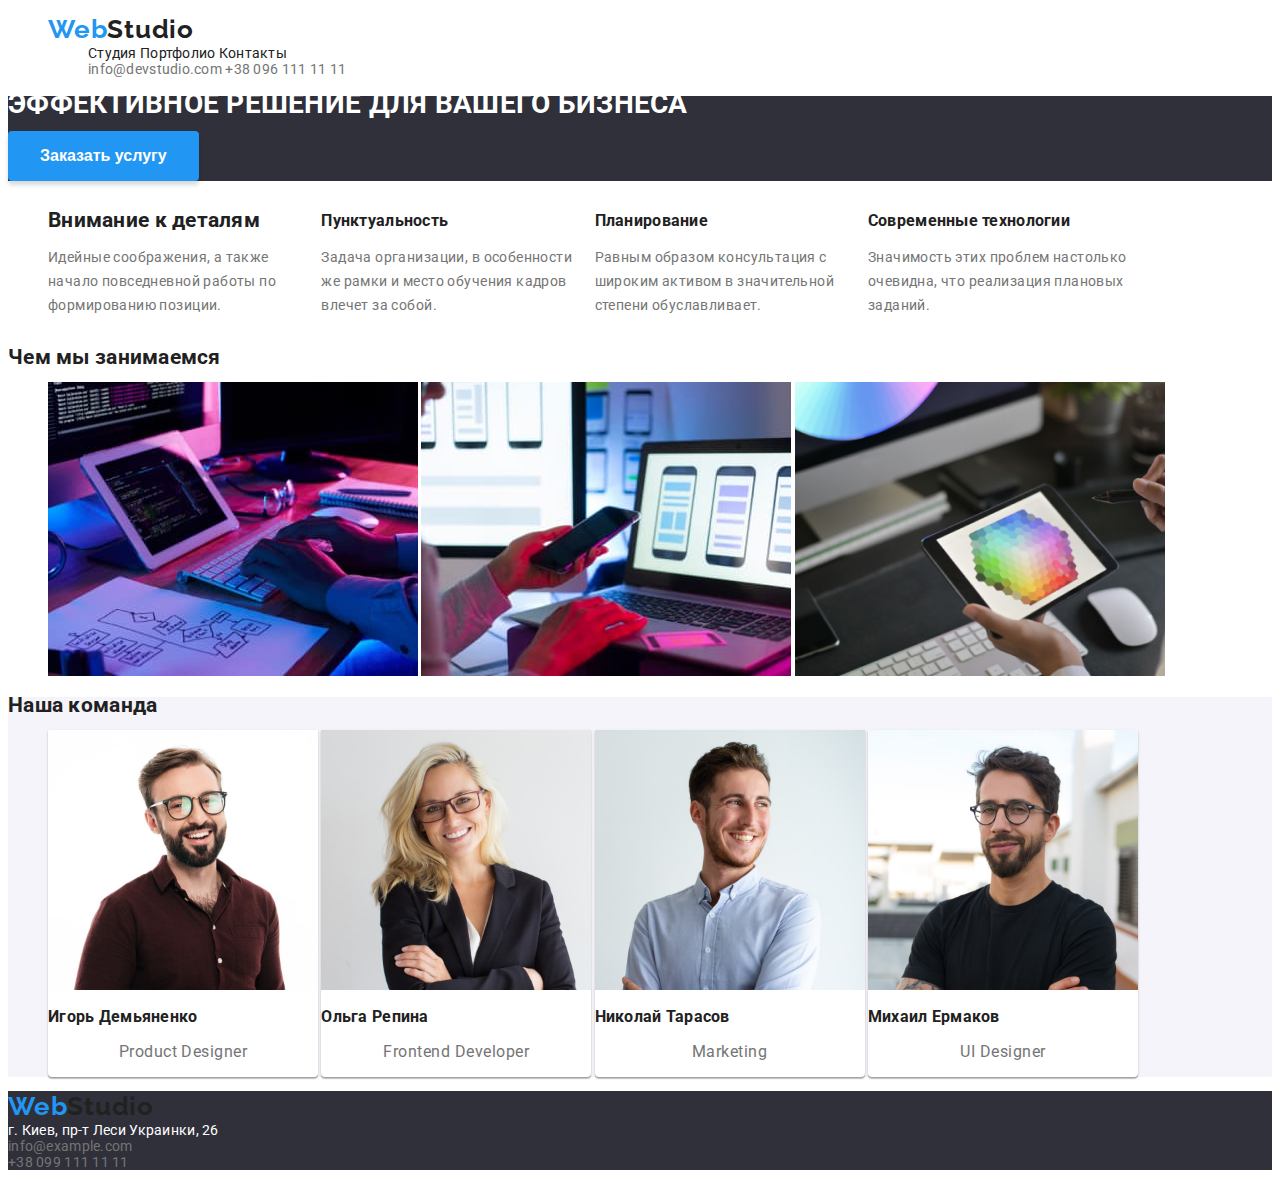
==== index.html @ 470eeffc "work on bugs" ====
<!DOCTYPE html>
<html lang="ru">

<head>
    <link rel="stylesheet" href="./css/styles.css"/>
    <meta charset="UTF-8">
    <meta http-equiv="X-UA-Compatible" content="IE=edge">
    <meta name="viewport" content="width=device-width, initial-scale=1.0">
    <title>WebStudio</title>
</head>

<body class="backgraund"> 
    <header><ul>
        <!-- Создаем шапку -->
        <a class="logo" href="./index.html"><span class="prefix">Web</span>Studio</a>
        <nav>
            <ul>
                <li><a href="./index.html">Студия</a></li>
                <li><a href="./portfolio.html">Портфолио</a></li>
                <li><a href="">Контакты</a></li>
            </ul>
        </nav>

        <ul class="contact"> 
            <li><a href="mailto:info@devstudio.com">info@devstudio.com</a></li>
            <li><a href="tel:+380961111111">+38 096 111 11 11</a></li>
        </ul>
        </ul>
    </header>

    <main>

        <section class="hero-banner">
            <h1>ЭФФЕКТИВНОЕ РЕШЕНИЕ ДЛЯ ВАШЕГО БИЗНЕСА</h1>
            <button type="button">Заказать услугу</button>
        </section>

        <section class="s1">
            <ul>
                <li>
                    <h2>Внимание к деталям</h2>
                    <p>Идейные соображения, а также начало повседневной работы по формированию позиции.</p>
                </li>
                <li>
                    <h3>Пунктуальность</h3>
                    <p>Задача организации, в особенности же рамки и место обучения кадров влечет за собой.</p>
                </li>
                <li>
                    <h3>Планирование</h3>
                    <p>Равным образом консультация с широким активом в значительной степени обуславливает.</p>
                </li>
                <li>
                    <h3>Современные технологии</h3>
                    <p>Значимость этих проблем настолько очевидна, что реализация плановых заданий.</p>
                </li>
            </ul>
        </section>

        <section class="s2">
            <!-- Вставляем картинки и описание -->
            <h2>Чем мы занимаемся</h2>
            <ul>
                <li>
                    <img src="./images/img_pc.jpg" alt="imac" width="370">
                </li>
                <li>
                    <img src="./images/img_tel.jpg" alt="laptop" width="370">
                </li>
                <li>
                    <img src="./images/img_tab.jpg" alt="tablet" width="370">
                </li>
            </ul>
        </section>


        <section class="s3">
            <!-- "Вставляем картинки и описание" -->
            <h2>Наша команда</h2>
            <ul>
                <li>
                    <img src="./images/img_igor.jpg" alt="brown shirt" width="270">
                    <h3>Игорь Демьяненко</h3>
                    <p lang="en">Product Designer</p>
                </li>
                <li>
                    <img src="./images/img_olga.jpg" alt="black jacket" width="270">
                    <h3>Ольга Репина</h3>
                    <p lang="en">Frontend Developer</p>
                </li>
                <li>
                    <img src="./images/img_nikolay.jpg" alt="blue shirt" width="270">
                    <h3>Николай Тарасов</h3>
                    <p lang="en">Marketing</p>
                </li>
                <li>
                    <img src="./images/img_mikhail.jpg" alt="black T-shirt" width="270">
                    <h3>Михаил Ермаков</h3>
                    <p lang="en">UI Designer</p>
                </li>
            </ul>
        </section>
    </main>

    <footer>
    <a class="logo" href="./index.html"><span class="prefix">Web</span>Studio</a>
                <address>
            <a class="link-white" href="https://goo.gl/maps/WQfAx6PYUr162AUSA" target="_blank" rel="noopener noreferrer">г. Киев, пр-т Леси
                Украинки, 26</a><br>
                <span class="contact">
            <a href="mailto:info@example">info@example.com</a><br>
            <a href="tel:+380991111111">+38 099 111 11 11</a>
        </span>
        </address>
    </footer>

</body>
---- css/styles.css ----
@import url("https://fonts.googleapis.com/css2?family=Raleway:wght@700&family=Roboto:ital,wght@0,500;0,700;1,400;1,900&display=swap");

body {
  font-family: Roboto;
  font-style: normal;
  font-size: 14px;
  line-height: 16px;
  letter-spacing: 0.02em;
  color: #212121;
}

ul {
  list-style-type: none;
}

ul li {
  display: inline-block;
}

.contact a {
  color: #757575;
}

.contact a:hover {
  color: #2196f3;
}

a {
  color: #212121;
  text-decoration: none;
}

.link-white {
  color: #fff;
}

nav > ul > li > a:focus {
  color: #2196f3;
}

a:hover {
  color: #2196f3;
}

address {
  font-style: normal;
}

button {
  border: none;
  border-radius: 4px;
  font-size: 16px;
  background: #f5f4fa;
}

button:hover {
  background-color: #2196f3;
}

footer {
  background: #2f303a;
}

footer > .contact {
  line-height: 24px;
  letter-spacing: 0.03em;
}

.logo {
  font-family: Raleway;
  font-weight: bold;
  font-size: 26px;
  line-height: 31px;
  letter-spacing: 0.03em;
}

.prefix {
  color: #2196f3;
}

a[class~="logo"]:hover {
  color: #212121;
}

.hero-banner {
  background: #2f303a;
}

.hero-banner > h1 {
  color: #ffffff;
}

.hero-banner > button {
  font-weight: bold;
  line-height: 30px;
  color: #fff;
  background: #2196f3;
  box-shadow: 0px 4px 4px rgba(0, 0, 0, 0.15);
  padding: 10px 32px;
}

.s1 p {
  line-height: 24px;
  letter-spacing: 0.03em;
  color: #757575;
  width: 270px;
}

.s3 {
  background: #f5f4fa;
}

.s3 li {
  background: #ffffff;
  box-shadow: 0px 1px 3px rgba(0, 0, 0, 0.12), 0px 1px 1px rgba(0, 0, 0, 0.14),
    0px 2px 1px rgba(0, 0, 0, 0.2);
  border-radius: 0px 0px 4px 4px;
}

.s3 p {
  font-size: 16px;
  line-height: 19px;

  text-align: center;
  letter-spacing: 0.03em;

  color: #757575;
}

.filter > li > button {
  font-weight: 500;
  line-height: 26px;
  padding: 6px 22px;
}
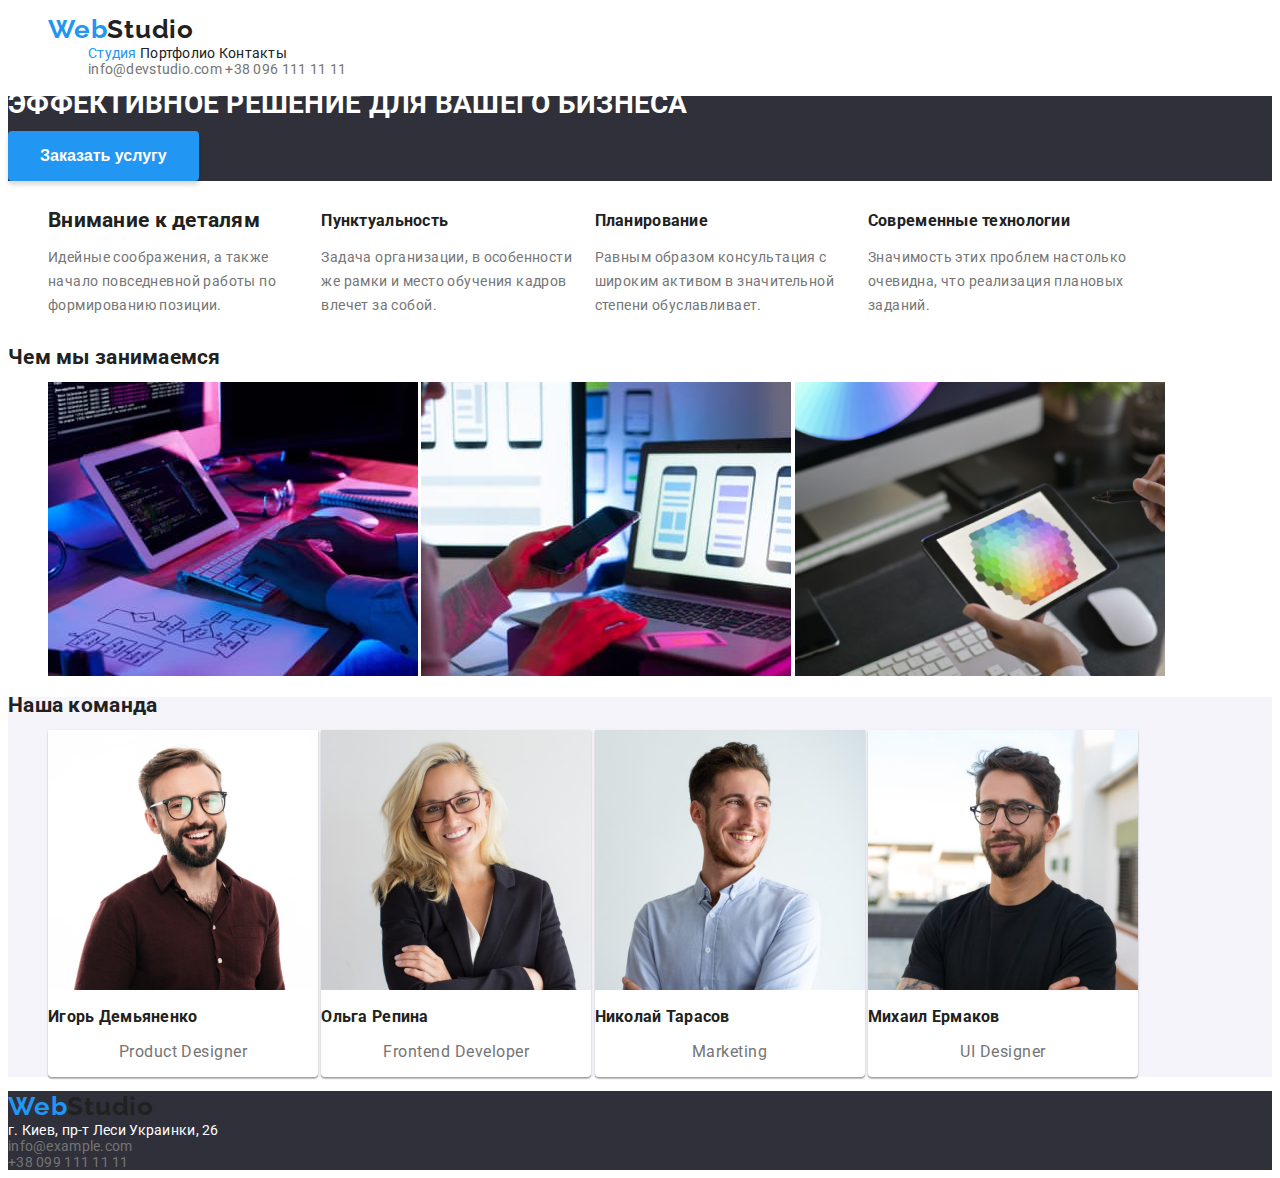
==== commit 0b9437c4: "work on bags" ====
--- a/index.html
+++ b/index.html
@@ -15,7 +15,7 @@
         <a class="logo" href="./index.html"><span class="prefix">Web</span>Studio</a>
         <nav>
             <ul>
-                <li><a href="./index.html">Студия</a></li>
+                <li><a class=active href="./index.html">Студия</a></li>
                 <li><a href="./portfolio.html">Портфолио</a></li>
                 <li><a href="">Контакты</a></li>
             </ul>
--- a/css/styles.css
+++ b/css/styles.css
@@ -44,6 +44,9 @@
 
 address {
   font-style: normal;
+}
+.active {
+  color: #2196f3;
 }
 
 button {
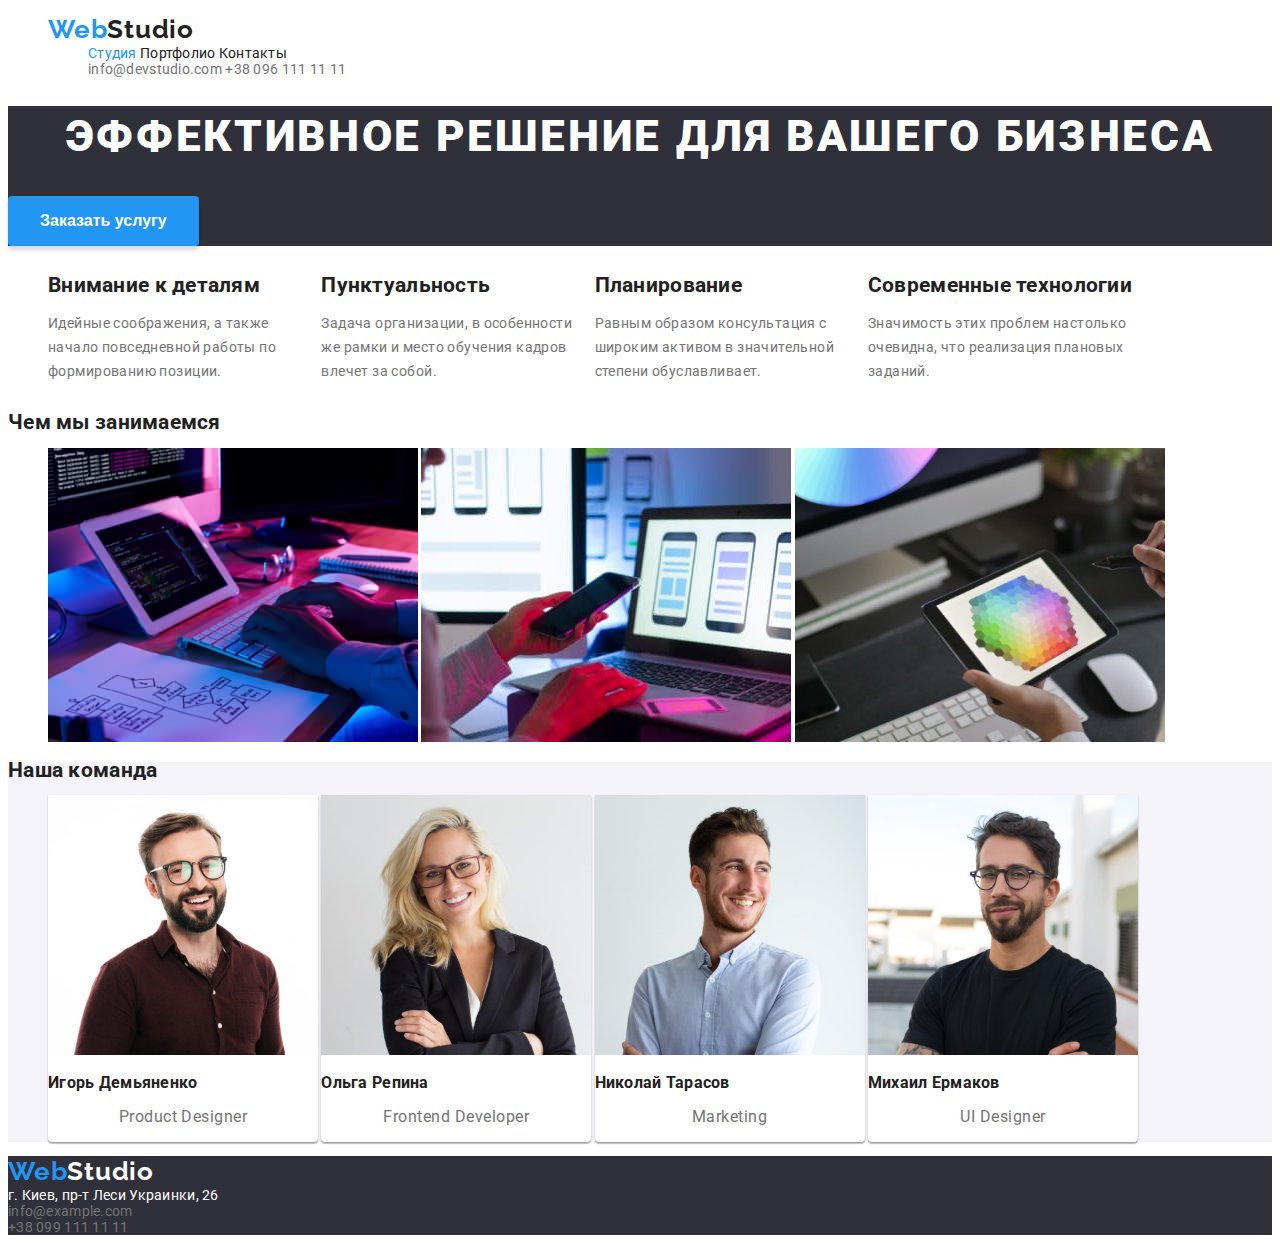
==== commit 87ddf1d5: "update01" ====
--- a/index.html
+++ b/index.html
@@ -42,15 +42,15 @@
                     <p>Идейные соображения, а также начало повседневной работы по формированию позиции.</p>
                 </li>
                 <li>
-                    <h3>Пунктуальность</h3>
+                    <h2>Пунктуальность</h2>
                     <p>Задача организации, в особенности же рамки и место обучения кадров влечет за собой.</p>
                 </li>
                 <li>
-                    <h3>Планирование</h3>
+                    <h2>Планирование</h2>
                     <p>Равным образом консультация с широким активом в значительной степени обуславливает.</p>
                 </li>
                 <li>
-                    <h3>Современные технологии</h3>
+                    <h2>Современные технологии</h2>
                     <p>Значимость этих проблем настолько очевидна, что реализация плановых заданий.</p>
                 </li>
             </ul>
@@ -80,22 +80,22 @@
                 <li>
                     <img src="./images/img_igor.jpg" alt="brown shirt" width="270">
                     <h3>Игорь Демьяненко</h3>
-                    <p lang="en">Product Designer</p>
+                    <p>Product Designer</p>
                 </li>
                 <li>
                     <img src="./images/img_olga.jpg" alt="black jacket" width="270">
                     <h3>Ольга Репина</h3>
-                    <p lang="en">Frontend Developer</p>
+                    <p>Frontend Developer</p>
                 </li>
                 <li>
                     <img src="./images/img_nikolay.jpg" alt="blue shirt" width="270">
                     <h3>Николай Тарасов</h3>
-                    <p lang="en">Marketing</p>
+                    <p>Marketing</p>
                 </li>
                 <li>
                     <img src="./images/img_mikhail.jpg" alt="black T-shirt" width="270">
                     <h3>Михаил Ермаков</h3>
-                    <p lang="en">UI Designer</p>
+                    <p>UI Designer</p>
                 </li>
             </ul>
         </section>
@@ -104,7 +104,7 @@
     <footer>
     <a class="logo" href="./index.html"><span class="prefix">Web</span>Studio</a>
                 <address>
-            <a class="link-white" href="https://goo.gl/maps/WQfAx6PYUr162AUSA" target="_blank" rel="noopener noreferrer">г. Киев, пр-т Леси
+            <a href="https://goo.gl/maps/WQfAx6PYUr162AUSA" target="_blank" rel="noopener noreferrer">г. Киев, пр-т Леси
                 Украинки, 26</a><br>
                 <span class="contact">
             <a href="mailto:info@example">info@example.com</a><br>
--- a/css/styles.css
+++ b/css/styles.css
@@ -30,7 +30,7 @@
   text-decoration: none;
 }
 
-.link-white {
+footer a {
   color: #fff;
 }
 
@@ -81,8 +81,11 @@
   color: #2196f3;
 }
 
-a[class~="logo"]:hover {
+header .logo:hover {
   color: #212121;
+}
+footer .logo:hover {
+  color: #ffffff;
 }
 
 .hero-banner {
@@ -90,6 +93,13 @@
 }
 
 .hero-banner > h1 {
+  font-weight: 900;
+  font-size: 44px;
+  line-height: 60px;
+  text-align: center;
+  letter-spacing: 0.06em;
+  text-transform: uppercase;
+
   color: #ffffff;
 }
 
@@ -129,6 +139,13 @@
 
   color: #757575;
 }
+.s4 p {
+  font-size: 16px;
+  line-height: 19px;
+  letter-spacing: 0.03em;
+
+  color: #757575;
+}
 
 .filter > li > button {
   font-weight: 500;
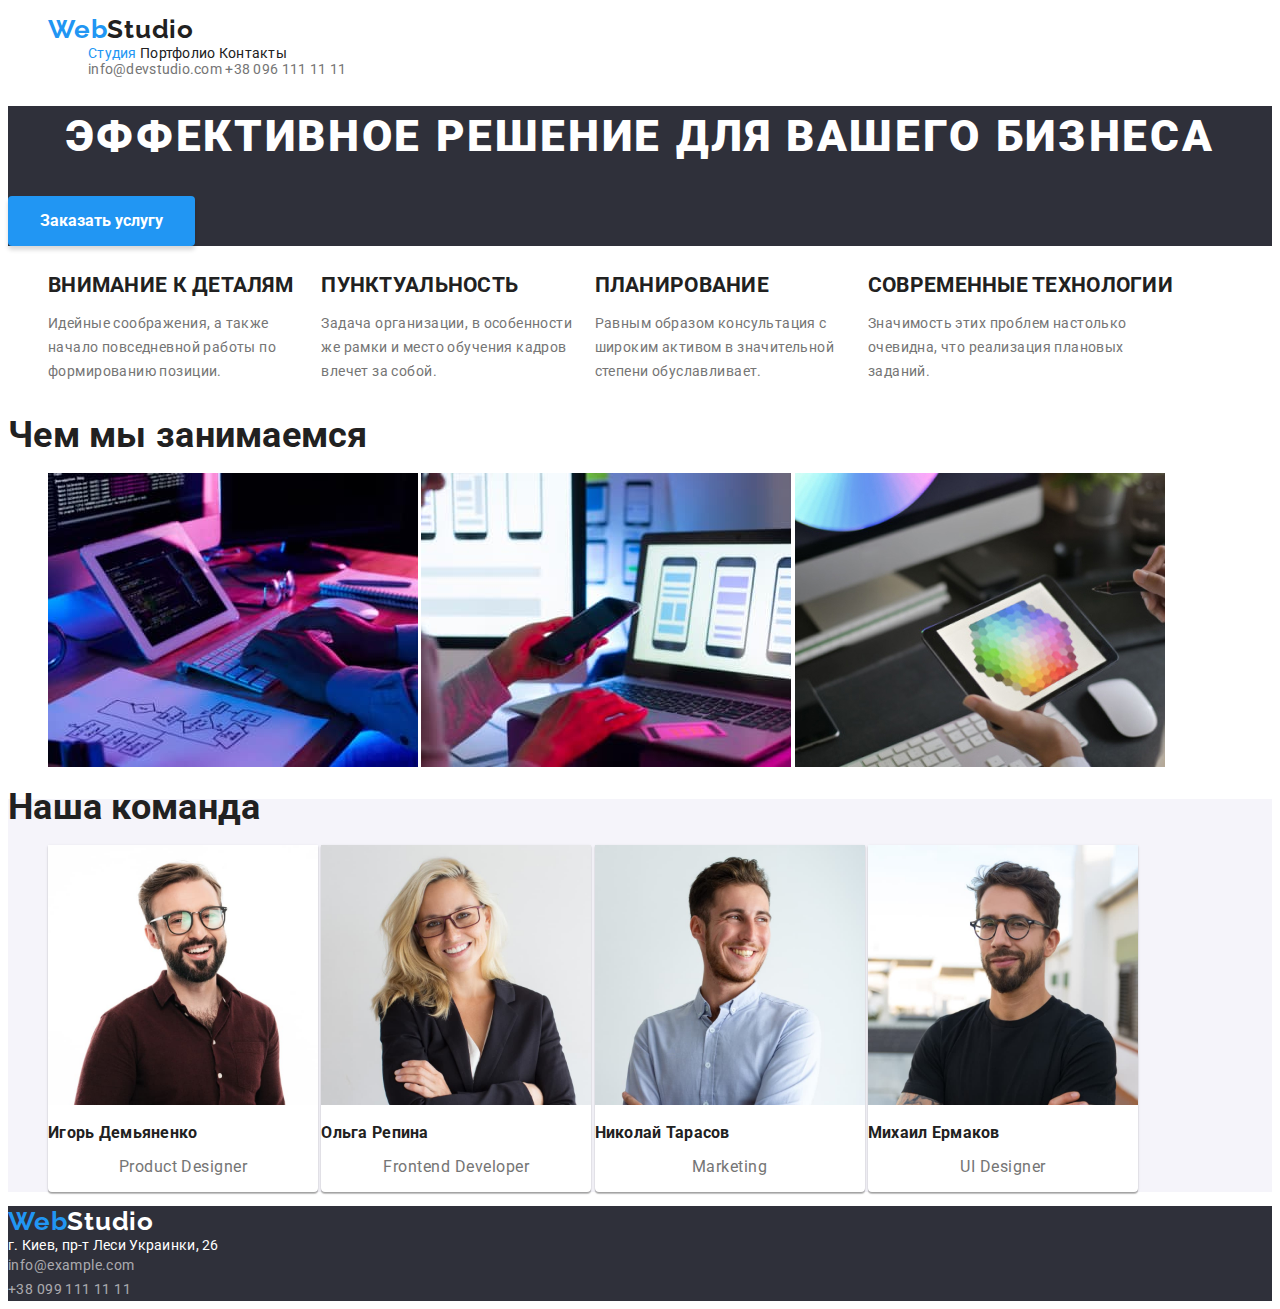
==== commit 7027c010: "Work on bags" ====
--- a/index.html
+++ b/index.html
@@ -104,7 +104,7 @@
     <footer>
     <a class="logo" href="./index.html"><span class="prefix">Web</span>Studio</a>
                 <address>
-            <a href="https://goo.gl/maps/WQfAx6PYUr162AUSA" target="_blank" rel="noopener noreferrer">г. Киев, пр-т Леси
+            <a class="adress" href="https://goo.gl/maps/WQfAx6PYUr162AUSA" target="_blank" rel="noopener noreferrer">г. Киев, пр-т Леси
                 Украинки, 26</a><br>
                 <span class="contact">
             <a href="mailto:info@example">info@example.com</a><br>
--- a/css/styles.css
+++ b/css/styles.css
@@ -1,12 +1,31 @@
 @import url("https://fonts.googleapis.com/css2?family=Raleway:wght@700&family=Roboto:ital,wght@0,500;0,700;1,400;1,900&display=swap");
 
+body,
+button {
+  font-family: Roboto;
+}
+
 body {
-  font-family: Roboto;
   font-style: normal;
   font-size: 14px;
   line-height: 16px;
   letter-spacing: 0.02em;
   color: #212121;
+}
+
+a {
+  color: #212121;
+  text-decoration: none;
+}
+a:focus {
+  color: #2196f3;
+}
+
+.contact a:focus {
+  color: #2196f3;
+}
+a:hover {
+  color: #2196f3;
 }
 
 ul {
@@ -16,35 +35,18 @@
 ul li {
   display: inline-block;
 }
-
-.contact a {
-  color: #757575;
+.contact-footer a {
+  color: rgba(255, 255, 255, 0.6);
 }
 
-.contact a:hover {
-  color: #2196f3;
-}
-
-a {
-  color: #212121;
-  text-decoration: none;
-}
-
-footer a {
+.adress {
   color: #fff;
-}
-
-nav > ul > li > a:focus {
-  color: #2196f3;
-}
-
-a:hover {
-  color: #2196f3;
 }
 
 address {
   font-style: normal;
 }
+
 .active {
   color: #2196f3;
 }
@@ -57,16 +59,30 @@
 }
 
 button:hover {
+  color: #fff;
   background-color: #2196f3;
 }
 
+button:focus {
+  color: #fff;
+  background-color: #2196f3;
+}
 footer {
   background: #2f303a;
 }
 
-footer > .contact {
+.contact a {
+  color: #757575;
+}
+
+.contact a:hover {
+  color: #2196f3;
+}
+
+footer .contact a {
   line-height: 24px;
   letter-spacing: 0.03em;
+  color: rgba(255, 255, 255, 0.6);
 }
 
 .logo {
@@ -75,16 +91,18 @@
   font-size: 26px;
   line-height: 31px;
   letter-spacing: 0.03em;
+
+  color: #fff;
 }
 
 .prefix {
   color: #2196f3;
 }
 
-header .logo:hover {
+header .logo {
   color: #212121;
 }
-footer .logo:hover {
+footer .logo {
   color: #ffffff;
 }
 
@@ -100,7 +118,7 @@
   letter-spacing: 0.06em;
   text-transform: uppercase;
 
-  color: #ffffff;
+  color: #fff;
 }
 
 .hero-banner > button {
@@ -119,6 +137,19 @@
   width: 270px;
 }
 
+.s1 h2 {
+  text-transform: uppercase;
+}
+
+.s2 h2 {
+  font-weight: 700;
+  font-size: 36px;
+}
+
+.s3 h2 {
+  font-weight: 700;
+  font-size: 36px;
+}
 .s3 {
   background: #f5f4fa;
 }
@@ -146,9 +177,13 @@
 
   color: #757575;
 }
+.s4 h2 {
+  font-weight: 700;
+  font-size: 18px;
+}
+.filter button {
+  font-weight: 500;
 
-.filter > li > button {
-  font-weight: 500;
   line-height: 26px;
   padding: 6px 22px;
 }
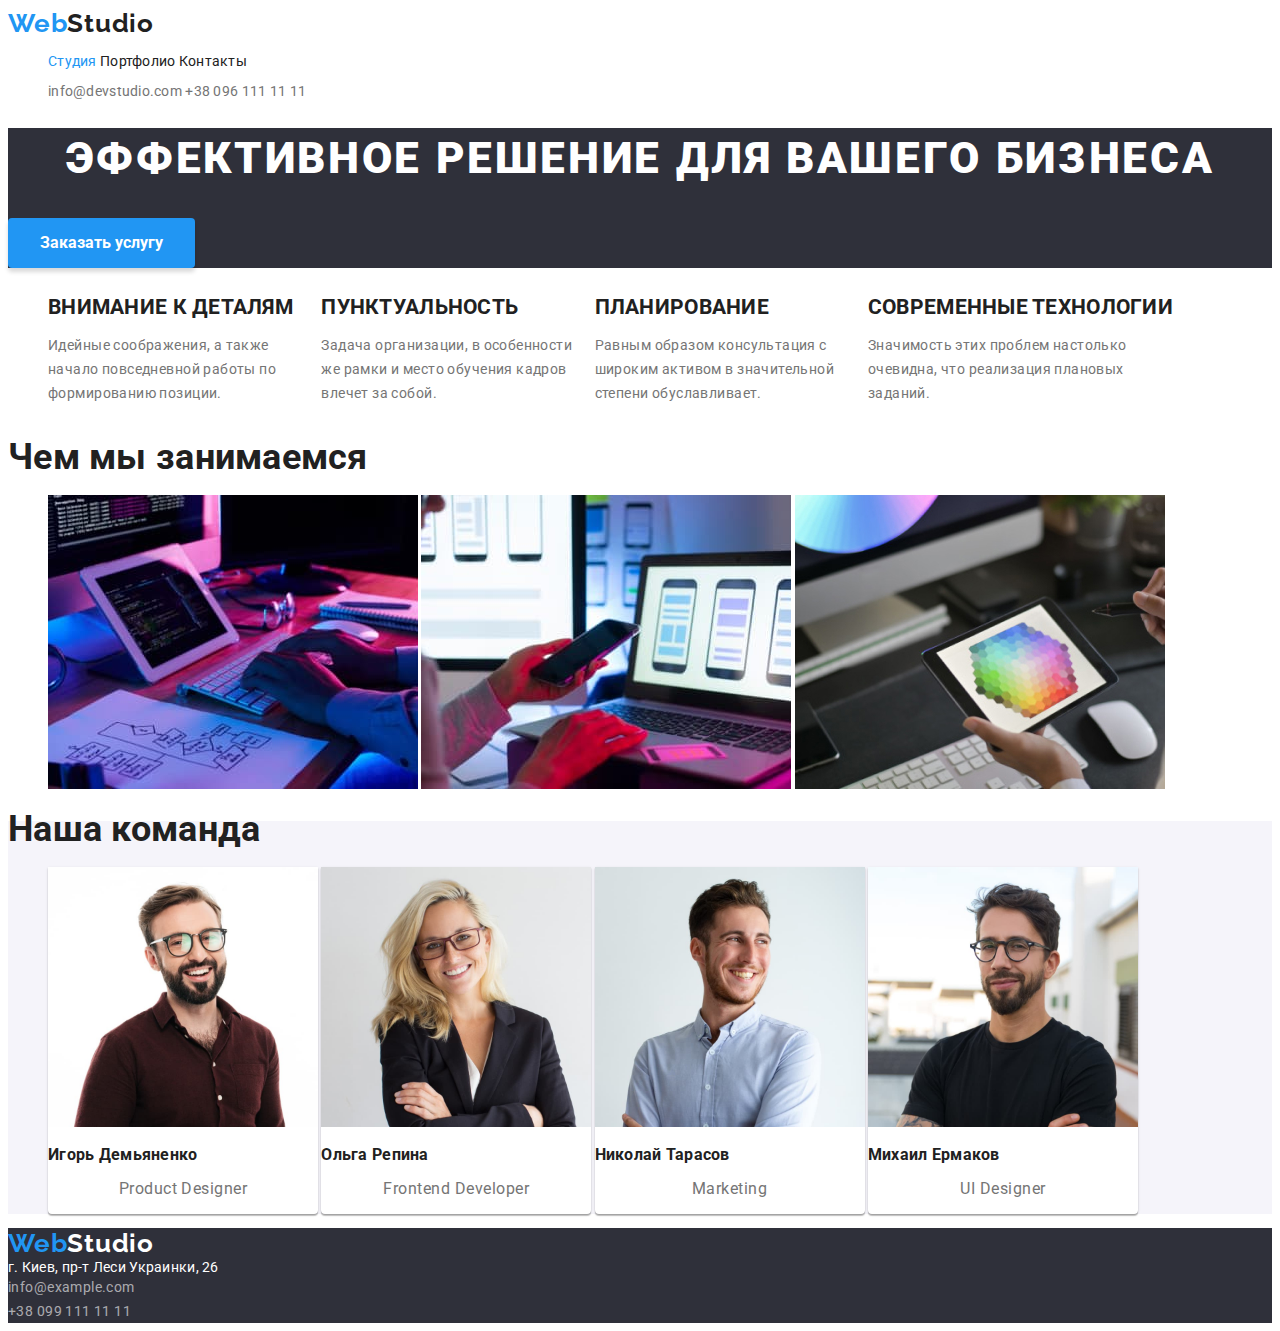
==== commit da84a211: "work on bags" ====
--- a/index.html
+++ b/index.html
@@ -10,7 +10,7 @@
 </head>
 
 <body class="backgraund"> 
-    <header><ul>
+    <header>
         <!-- Создаем шапку -->
         <a class="logo" href="./index.html"><span class="prefix">Web</span>Studio</a>
         <nav>
@@ -25,8 +25,7 @@
             <li><a href="mailto:info@devstudio.com">info@devstudio.com</a></li>
             <li><a href="tel:+380961111111">+38 096 111 11 11</a></li>
         </ul>
-        </ul>
-    </header>
+        </header>
 
     <main>
 
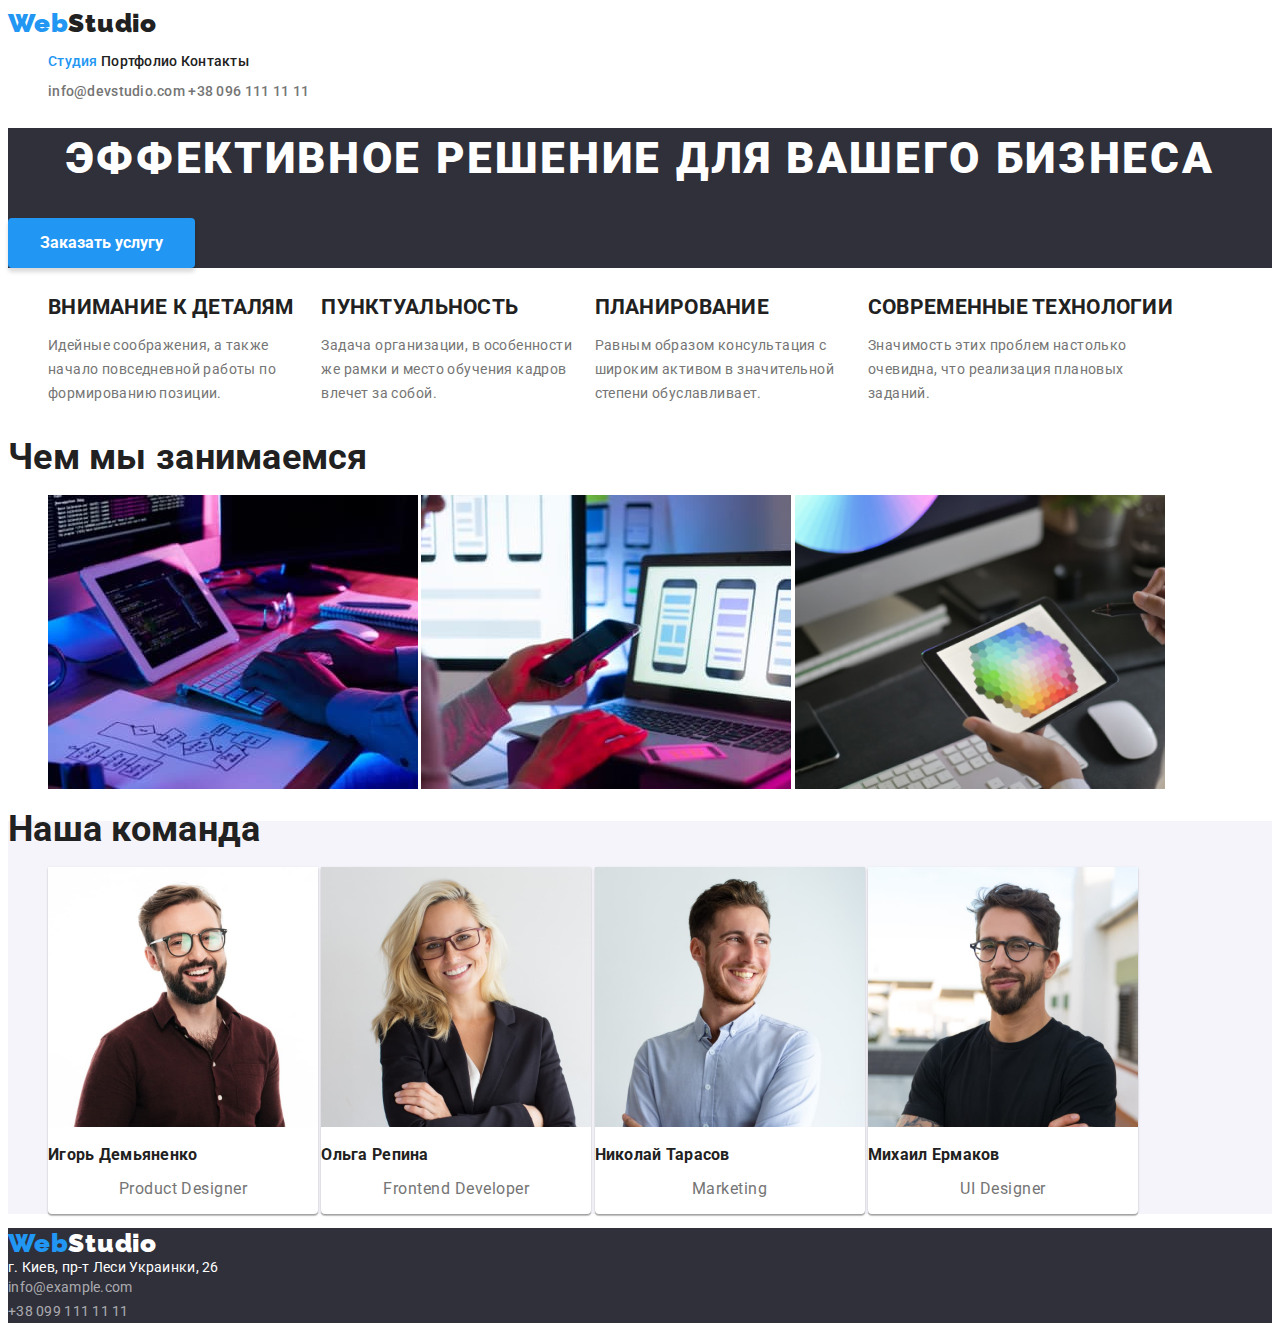
==== commit 0bb49130: "work" ====
--- a/index.html
+++ b/index.html
@@ -2,30 +2,30 @@
 <html lang="ru">
 
 <head>
-    <link rel="stylesheet" href="./css/styles.css"/>
+    <link rel="stylesheet" href="./css/styles.css" />
     <meta charset="UTF-8">
     <meta http-equiv="X-UA-Compatible" content="IE=edge">
     <meta name="viewport" content="width=device-width, initial-scale=1.0">
     <title>WebStudio</title>
 </head>
 
-<body class="backgraund"> 
+<body class="backgraund">
     <header>
         <!-- Создаем шапку -->
         <a class="logo" href="./index.html"><span class="prefix">Web</span>Studio</a>
         <nav>
             <ul>
-                <li><a class=active href="./index.html">Студия</a></li>
+                <li><a class="active" href="./index.html">Студия</a></li>
                 <li><a href="./portfolio.html">Портфолио</a></li>
                 <li><a href="">Контакты</a></li>
             </ul>
         </nav>
 
-        <ul class="contact"> 
+        <ul class="contact">
             <li><a href="mailto:info@devstudio.com">info@devstudio.com</a></li>
             <li><a href="tel:+380961111111">+38 096 111 11 11</a></li>
         </ul>
-        </header>
+    </header>
 
     <main>
 
@@ -101,17 +101,16 @@
     </main>
 
     <footer>
-    <a class="logo" href="./index.html"><span class="prefix">Web</span>Studio</a>
-                <address>
-            <a class="adress" href="https://goo.gl/maps/WQfAx6PYUr162AUSA" target="_blank" rel="noopener noreferrer">г. Киев, пр-т Леси
+        <a class="logo" href="./index.html"><span class="prefix">Web</span>Studio</a>
+        <address>
+            <a class="adress" href="https://goo.gl/maps/WQfAx6PYUr162AUSA" target="_blank" rel="noopener noreferrer">г.
+                Киев, пр-т Леси
                 Украинки, 26</a><br>
-                <span class="contact">
-            <a href="mailto:info@example">info@example.com</a><br>
-            <a href="tel:+380991111111">+38 099 111 11 11</a>
-        </span>
+            <span class="contact">
+                <a href="mailto:info@example">info@example.com</a><br>
+                <a href="tel:+380991111111">+38 099 111 11 11</a>
+            </span>
         </address>
     </footer>
 
-</body>
-
-
+</body>--- a/css/styles.css
+++ b/css/styles.css
@@ -1,8 +1,18 @@
 @import url("https://fonts.googleapis.com/css2?family=Raleway:wght@700&family=Roboto:ital,wght@0,500;0,700;1,400;1,900&display=swap");
+
+:root {
+  --primary-text-color: #212121;
+  --secondary-bacgraund-color: #f5f4fa;
+  --secondary-text-color: #757575;
+  --primary-active-text-color: #2196f3;
+  --tetrary-text-color: #ffffff;
+  --primary-bacgraund-color: #2f303a;
+  --shadow-text-color: rgba(255, 255, 255, 0.6);
+}
 
 body,
 button {
-  font-family: Roboto;
+  font-family: Roboto, sans-serif;
 }
 
 body {
@@ -10,22 +20,25 @@
   font-size: 14px;
   line-height: 16px;
   letter-spacing: 0.02em;
-  color: #212121;
-}
-
+  color: var(--primary-text-color);
+}
+
+header ul {
+  font-weight: 500;
+}
 a {
-  color: #212121;
+  color: var(--primary-text-color);
   text-decoration: none;
 }
 a:focus {
-  color: #2196f3;
+  color: var(--primary-active-text-color);
 }
 
 .contact a:focus {
-  color: #2196f3;
+  color: var(--primary-active-text-color);
 }
 a:hover {
-  color: #2196f3;
+  color: var(--primary-active-text-color);
 }
 
 ul {
@@ -36,11 +49,11 @@
   display: inline-block;
 }
 .contact-footer a {
-  color: rgba(255, 255, 255, 0.6);
+  color: var(--shadow-text-color);
 }
 
 .adress {
-  color: #fff;
+  color: var(--tetrary-text-color);
 }
 
 address {
@@ -48,66 +61,68 @@
 }
 
 .active {
-  color: #2196f3;
+  color: var(--primary-active-text-color);
 }
 
 button {
   border: none;
   border-radius: 4px;
   font-size: 16px;
-  background: #f5f4fa;
+  cursor: pointer;
+  background: var(--secondary-bacgraund-color);
 }
 
 button:hover {
-  color: #fff;
-  background-color: #2196f3;
+  color: var(--tetrary-text-color);
+  background-color: var(--primary-active-text-color);
 }
 
 button:focus {
-  color: #fff;
-  background-color: #2196f3;
+  color: --tetrary-text-color;
+  background-color: var(--primary-active-text-color);
 }
 footer {
-  background: #2f303a;
+  font-weight: 400;
+  background: var(--primary-bacgraund-color);
 }
 
 .contact a {
-  color: #757575;
+  color: var(--secondary-text-color);
 }
 
 .contact a:hover {
-  color: #2196f3;
+  color: var(--primary-active-text-color);
 }
 
 footer .contact a {
   line-height: 24px;
-  letter-spacing: 0.03em;
-  color: rgba(255, 255, 255, 0.6);
+  letter-spacing: 0.02em;
+  color: var(--shadow-text-color);
 }
 
 .logo {
   font-family: Raleway;
-  font-weight: bold;
+  font-weight: 900;
   font-size: 26px;
   line-height: 31px;
   letter-spacing: 0.03em;
 
-  color: #fff;
+  color: var(--tetrary-text-color);
 }
 
 .prefix {
-  color: #2196f3;
+  color: var(--primary-active-text-color);
 }
 
 header .logo {
-  color: #212121;
+  color: var(--primary-text-color);
 }
 footer .logo {
-  color: #ffffff;
+  color: var(--tetrary-text-color);
 }
 
 .hero-banner {
-  background: #2f303a;
+  background: var(--primary-bacgraund-color);
 }
 
 .hero-banner > h1 {
@@ -118,14 +133,14 @@
   letter-spacing: 0.06em;
   text-transform: uppercase;
 
-  color: #fff;
+  color: var(--tetrary-text-color);
 }
 
 .hero-banner > button {
-  font-weight: bold;
+  font-weight: 700;
   line-height: 30px;
-  color: #fff;
-  background: #2196f3;
+  color: var(--tetrary-text-color);
+  background: var(--primary-active-text-color);
   box-shadow: 0px 4px 4px rgba(0, 0, 0, 0.15);
   padding: 10px 32px;
 }
@@ -133,7 +148,7 @@
 .s1 p {
   line-height: 24px;
   letter-spacing: 0.03em;
-  color: #757575;
+  color: var(--secondary-text-color);
   width: 270px;
 }
 
@@ -151,11 +166,11 @@
   font-size: 36px;
 }
 .s3 {
-  background: #f5f4fa;
+  background: var(--secondary-bacgraund-color);
 }
 
 .s3 li {
-  background: #ffffff;
+  background: var(--tetrary-text-color);
   box-shadow: 0px 1px 3px rgba(0, 0, 0, 0.12), 0px 1px 1px rgba(0, 0, 0, 0.14),
     0px 2px 1px rgba(0, 0, 0, 0.2);
   border-radius: 0px 0px 4px 4px;
@@ -168,18 +183,21 @@
   text-align: center;
   letter-spacing: 0.03em;
 
-  color: #757575;
+  color: var(--secondary-text-color);
 }
 .s4 p {
+  font-weight: 400;
   font-size: 16px;
-  line-height: 19px;
-  letter-spacing: 0.03em;
-
-  color: #757575;
+  line-height: 30px;
+  letter-spacing: 0.03em;
+
+  color: var(--secondary-text-color);
 }
 .s4 h2 {
   font-weight: 700;
   font-size: 18px;
+  line-height: 36px;
+  letter-spacing: 0.06em;
 }
 .filter button {
   font-weight: 500;
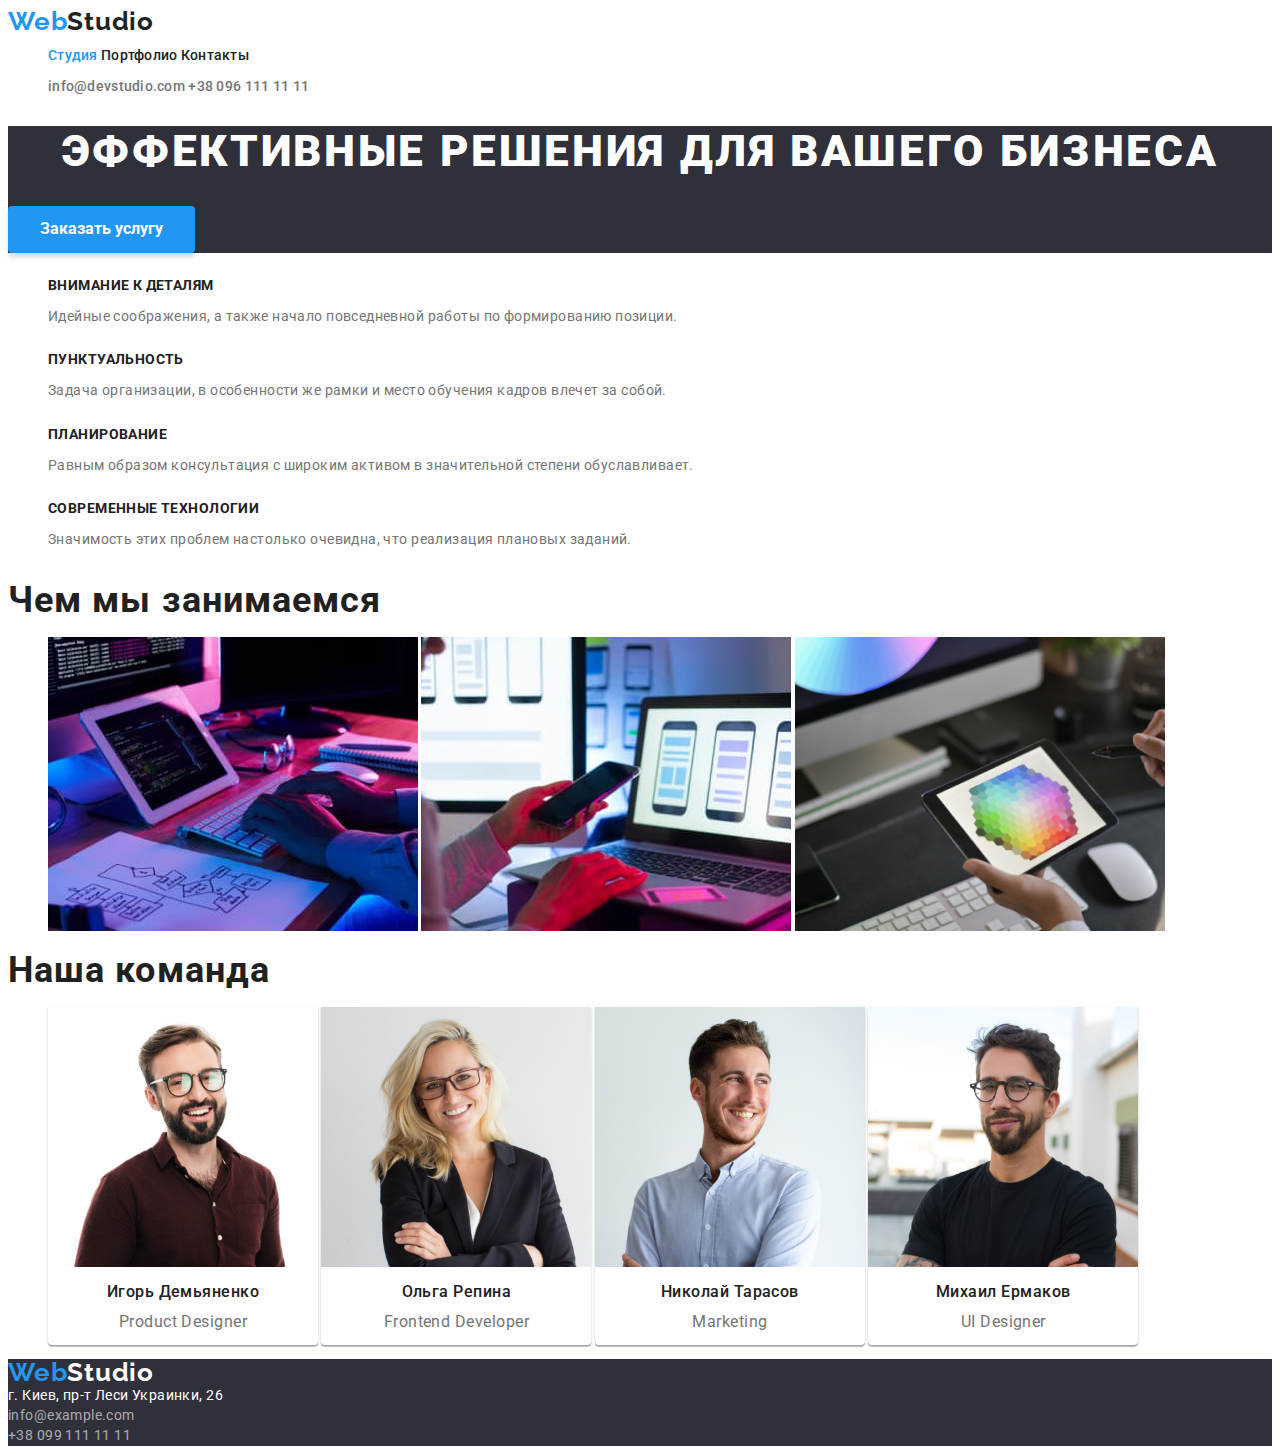
==== commit 2df6503a: "last update" ====
--- a/index.html
+++ b/index.html
@@ -14,50 +14,50 @@
         <!-- Создаем шапку -->
         <a class="logo" href="./index.html"><span class="prefix">Web</span>Studio</a>
         <nav>
-            <ul>
+            <ul class="header-menu">
                 <li><a class="active" href="./index.html">Студия</a></li>
-                <li><a href="./portfolio.html">Портфолио</a></li>
-                <li><a href="">Контакты</a></li>
+                <li><a class="primary-link" href="./portfolio.html">Портфолио</a></li>
+                <li><a class="primary-link" href="">Контакты</a></li>
             </ul>
         </nav>
 
-        <ul class="contact">
-            <li><a href="mailto:info@devstudio.com">info@devstudio.com</a></li>
-            <li><a href="tel:+380961111111">+38 096 111 11 11</a></li>
+        <ul class="header-contact">
+            <li><a class="secondary-link " href="mailto:info@devstudio.com">info@devstudio.com</a></li>
+            <li><a class="secondary-link" href="tel:+380961111111">+38 096 111 11 11</a></li>
         </ul>
     </header>
 
     <main>
 
         <section class="hero-banner">
-            <h1>ЭФФЕКТИВНОЕ РЕШЕНИЕ ДЛЯ ВАШЕГО БИЗНЕСА</h1>
-            <button type="button">Заказать услугу</button>
+            <h1 class="primary-title">Эффективные решения для вашего бизнеса</h1>
+            <button type="button" class="primary-btn">Заказать услугу</button>
         </section>
 
-        <section class="s1">
+        <section>
             <ul>
                 <li>
-                    <h2>Внимание к деталям</h2>
-                    <p>Идейные соображения, а также начало повседневной работы по формированию позиции.</p>
+                    <h2 class="primary-title s1">Внимание к деталям</h2>
+                    <p class="primary-box">Идейные соображения, а также начало повседневной работы по формированию позиции.</p>
                 </li>
                 <li>
-                    <h2>Пунктуальность</h2>
-                    <p>Задача организации, в особенности же рамки и место обучения кадров влечет за собой.</p>
+                    <h2 class="primary-title s1">Пунктуальность</h2>
+                    <p class="primary-box">Задача организации, в особенности же рамки и место обучения кадров влечет за собой.</p>
                 </li>
                 <li>
-                    <h2>Планирование</h2>
-                    <p>Равным образом консультация с широким активом в значительной степени обуславливает.</p>
+                    <h2 class="primary-title s1">Планирование</h2>
+                    <p class="primary-box">Равным образом консультация с широким активом в значительной степени обуславливает.</p>
                 </li>
                 <li>
-                    <h2>Современные технологии</h2>
-                    <p>Значимость этих проблем настолько очевидна, что реализация плановых заданий.</p>
+                    <h2 class="primary-title s1">Современные технологии</h2>
+                    <p class="primary-box">Значимость этих проблем настолько очевидна, что реализация плановых заданий.</p>
                 </li>
             </ul>
         </section>
 
-        <section class="s2">
+        <section>
             <!-- Вставляем картинки и описание -->
-            <h2>Чем мы занимаемся</h2>
+            <h2 class="secondary-title">Чем мы занимаемся</h2>
             <ul>
                 <li>
                     <img src="./images/img_pc.jpg" alt="imac" width="370">
@@ -72,26 +72,26 @@
         </section>
 
 
-        <section class="s3">
+        <section>
             <!-- "Вставляем картинки и описание" -->
-            <h2>Наша команда</h2>
+            <h2 class="secondary-title">Наша команда</h2>
             <ul>
-                <li>
+                <li class="secondary-box">
                     <img src="./images/img_igor.jpg" alt="brown shirt" width="270">
                     <h3>Игорь Демьяненко</h3>
                     <p>Product Designer</p>
                 </li>
-                <li>
+                <li class="secondary-box">
                     <img src="./images/img_olga.jpg" alt="black jacket" width="270">
                     <h3>Ольга Репина</h3>
                     <p>Frontend Developer</p>
                 </li>
-                <li>
+                <li class="secondary-box">
                     <img src="./images/img_nikolay.jpg" alt="blue shirt" width="270">
                     <h3>Николай Тарасов</h3>
                     <p>Marketing</p>
                 </li>
-                <li>
+                <li class="secondary-box">
                     <img src="./images/img_mikhail.jpg" alt="black T-shirt" width="270">
                     <h3>Михаил Ермаков</h3>
                     <p>UI Designer</p>
@@ -100,16 +100,14 @@
         </section>
     </main>
 
-    <footer>
+    <footer class="footer-contact">
         <a class="logo" href="./index.html"><span class="prefix">Web</span>Studio</a>
         <address>
-            <a class="adress" href="https://goo.gl/maps/WQfAx6PYUr162AUSA" target="_blank" rel="noopener noreferrer">г.
+            <a class="tetrary-link" href="https://goo.gl/maps/WQfAx6PYUr162AUSA" target="_blank" rel="noopener noreferrer">г.
                 Киев, пр-т Леси
                 Украинки, 26</a><br>
-            <span class="contact">
-                <a href="mailto:info@example">info@example.com</a><br>
-                <a href="tel:+380991111111">+38 099 111 11 11</a>
-            </span>
+            <a class="secondary-link lighter" href="mailto:info@example">info@example.com</a><br>
+            <a class="secondary-link lighter" href="tel:+380991111111">+38 099 111 11 11</a>
         </address>
     </footer>
 
--- a/css/styles.css
+++ b/css/styles.css
@@ -2,11 +2,11 @@
 
 :root {
   --primary-text-color: #212121;
-  --secondary-bacgraund-color: #f5f4fa;
+  --secondary-bacground-color: #f5f4fa;
   --secondary-text-color: #757575;
   --primary-active-text-color: #2196f3;
   --tetrary-text-color: #ffffff;
-  --primary-bacgraund-color: #2f303a;
+  --primary-bacground-color: #2f303a;
   --shadow-text-color: rgba(255, 255, 255, 0.6);
 }
 
@@ -18,27 +18,20 @@
 body {
   font-style: normal;
   font-size: 14px;
-  line-height: 16px;
+  line-height: 100%;
+  letter-spacing: 0.03em;
+  color: var(--primary-text-color);
+}
+
+.header-menu,
+.header-contact {
   letter-spacing: 0.02em;
-  color: var(--primary-text-color);
-}
-
-header ul {
   font-weight: 500;
 }
+
 a {
-  color: var(--primary-text-color);
+  font-style: normal;
   text-decoration: none;
-}
-a:focus {
-  color: var(--primary-active-text-color);
-}
-
-.contact a:focus {
-  color: var(--primary-active-text-color);
-}
-a:hover {
-  color: var(--primary-active-text-color);
 }
 
 ul {
@@ -48,160 +41,173 @@
 ul li {
   display: inline-block;
 }
-.contact-footer a {
+
+.footer-contact {
+  line-height: 100%;
+  font-weight: 400;
+  background: var(--primary-bacground-color);
+}
+
+.primary-link {
+  color: var(--primary-text-color);
+}
+
+.secondary-link {
+  color: var(--secondary-text-color);
+  line-height: 146%;
+}
+
+.tetrary-link {
+  color: var(--tetrary-text-color);
+  line-height: 146%;
+}
+
+.primary-link:hover,
+.primary-link:focus,
+.secondary-link:hover,
+.secondary-link:focus {
+  color: var(--primary-active-text-color);
+}
+
+.lighter {
   color: var(--shadow-text-color);
-}
-
-.adress {
-  color: var(--tetrary-text-color);
-}
-
-address {
-  font-style: normal;
 }
 
 .active {
   color: var(--primary-active-text-color);
 }
 
-button {
+.primary-btn,
+.secondary-btn {
   border: none;
   border-radius: 4px;
-  font-size: 16px;
   cursor: pointer;
-  background: var(--secondary-bacgraund-color);
-}
-
-button:hover {
-  color: var(--tetrary-text-color);
-  background-color: var(--primary-active-text-color);
-}
-
-button:focus {
-  color: --tetrary-text-color;
-  background-color: var(--primary-active-text-color);
-}
-footer {
-  font-weight: 400;
-  background: var(--primary-bacgraund-color);
-}
-
-.contact a {
-  color: var(--secondary-text-color);
-}
-
-.contact a:hover {
-  color: var(--primary-active-text-color);
-}
-
-footer .contact a {
-  line-height: 24px;
-  letter-spacing: 0.02em;
-  color: var(--shadow-text-color);
-}
-
-.logo {
-  font-family: Raleway;
-  font-weight: 900;
-  font-size: 26px;
-  line-height: 31px;
-  letter-spacing: 0.03em;
-
-  color: var(--tetrary-text-color);
-}
-
-.prefix {
-  color: var(--primary-active-text-color);
-}
-
-header .logo {
-  color: var(--primary-text-color);
-}
-footer .logo {
-  color: var(--tetrary-text-color);
-}
-
-.hero-banner {
-  background: var(--primary-bacgraund-color);
-}
-
-.hero-banner > h1 {
-  font-weight: 900;
-  font-size: 44px;
-  line-height: 60px;
-  text-align: center;
-  letter-spacing: 0.06em;
-  text-transform: uppercase;
-
-  color: var(--tetrary-text-color);
-}
-
-.hero-banner > button {
-  font-weight: 700;
-  line-height: 30px;
+}
+
+.primary-btn {
+  font-weight: 700;
+  font-size: 16px;
+  line-height: 165%;
   color: var(--tetrary-text-color);
   background: var(--primary-active-text-color);
   box-shadow: 0px 4px 4px rgba(0, 0, 0, 0.15);
   padding: 10px 32px;
 }
 
-.s1 p {
-  line-height: 24px;
-  letter-spacing: 0.03em;
-  color: var(--secondary-text-color);
-  width: 270px;
-}
-
-.s1 h2 {
+.secondary-btn {
+  font-size: 16px;
+  font-weight: 500;
+  line-height: 139%;
+  padding: 6px 22px;
+  background: var(--secondary-bacground-color);
+}
+
+.secondary-btn:hover,
+.secondary-btn:focus {
+  color: var(--tetrary-text-color);
+  background-color: var(--primary-active-text-color);
+}
+
+.primary-title {
   text-transform: uppercase;
 }
 
-.s2 h2 {
-  font-weight: 700;
+.primary-title,
+.secondary-title,
+.tetrary-title {
+  font-weight: 700;
+  color: var(--primary-text-color);
+}
+
+.primary-title,
+.secondary-title {
   font-size: 36px;
-}
-
-.s3 h2 {
-  font-weight: 700;
-  font-size: 36px;
-}
-.s3 {
-  background: var(--secondary-bacgraund-color);
-}
-
-.s3 li {
-  background: var(--tetrary-text-color);
+  letter-spacing: 0.03em;
+}
+.s1 {
+  font-weight: 700;
+  font-size: 14px;
+}
+
+.tetrary-title {
+  font-size: 18px;
+  letter-spacing: 0.06em;
+}
+
+.logo {
+  font-family: Raleway;
+  font-weight: 700;
+  font-size: 26px;
+  line-height: 100%;
+  letter-spacing: 0.03em;
+
+  color: var(--tetrary-text-color);
+}
+
+.prefix {
+  color: var(--primary-active-text-color);
+}
+
+header .logo {
+  color: var(--primary-text-color);
+}
+
+footer .logo {
+  color: var(--tetrary-text-color);
+}
+
+.hero-banner {
+  background: var(--primary-bacground-color);
+}
+
+.hero-banner .primary-title {
+  font-weight: 900;
+  font-size: 44px;
+  line-height: 116%;
+  text-align: center;
+  letter-spacing: 0.06em;
+  color: var(--tetrary-text-color);
+}
+
+.primary-box {
+  line-height: 146%;
+  letter-spacing: 0.03em;
+  color: var(--secondary-text-color);
+  /* width: 270px; */
+}
+
+.secondary-box {
+  background-color: var(--tetrary-text-color);
   box-shadow: 0px 1px 3px rgba(0, 0, 0, 0.12), 0px 1px 1px rgba(0, 0, 0, 0.14),
     0px 2px 1px rgba(0, 0, 0, 0.2);
   border-radius: 0px 0px 4px 4px;
-}
-
-.s3 p {
-  font-size: 16px;
-  line-height: 19px;
-
+  font-size: 16px;
   text-align: center;
   letter-spacing: 0.03em;
-
-  color: var(--secondary-text-color);
-}
-.s4 p {
+}
+
+.secondary-box h3 {
+  font-weight: 500;
+  color: var(--primary-text-color);
+  font-size: 16px;
+}
+
+.secondary-box p {
   font-weight: 400;
-  font-size: 16px;
-  line-height: 30px;
-  letter-spacing: 0.03em;
-
-  color: var(--secondary-text-color);
-}
-.s4 h2 {
-  font-weight: 700;
-  font-size: 18px;
-  line-height: 36px;
-  letter-spacing: 0.06em;
-}
-.filter button {
-  font-weight: 500;
-
-  line-height: 26px;
-  padding: 6px 22px;
-}
+  color: var(--secondary-text-color);
+}
+
+.tetrary-box {
+  background: #ffffff;
+  border: 1px solid #eeeeee;
+  box-sizing: border-box;
+  line-height: 171%;
+}
+
+.tetrary-box p {
+  font-weight: 400;
+  color: var(--secondary-text-color);
+  font-size: 16px;
+  line-height: 160%;
+  letter-spacing: 0.03em;
+}
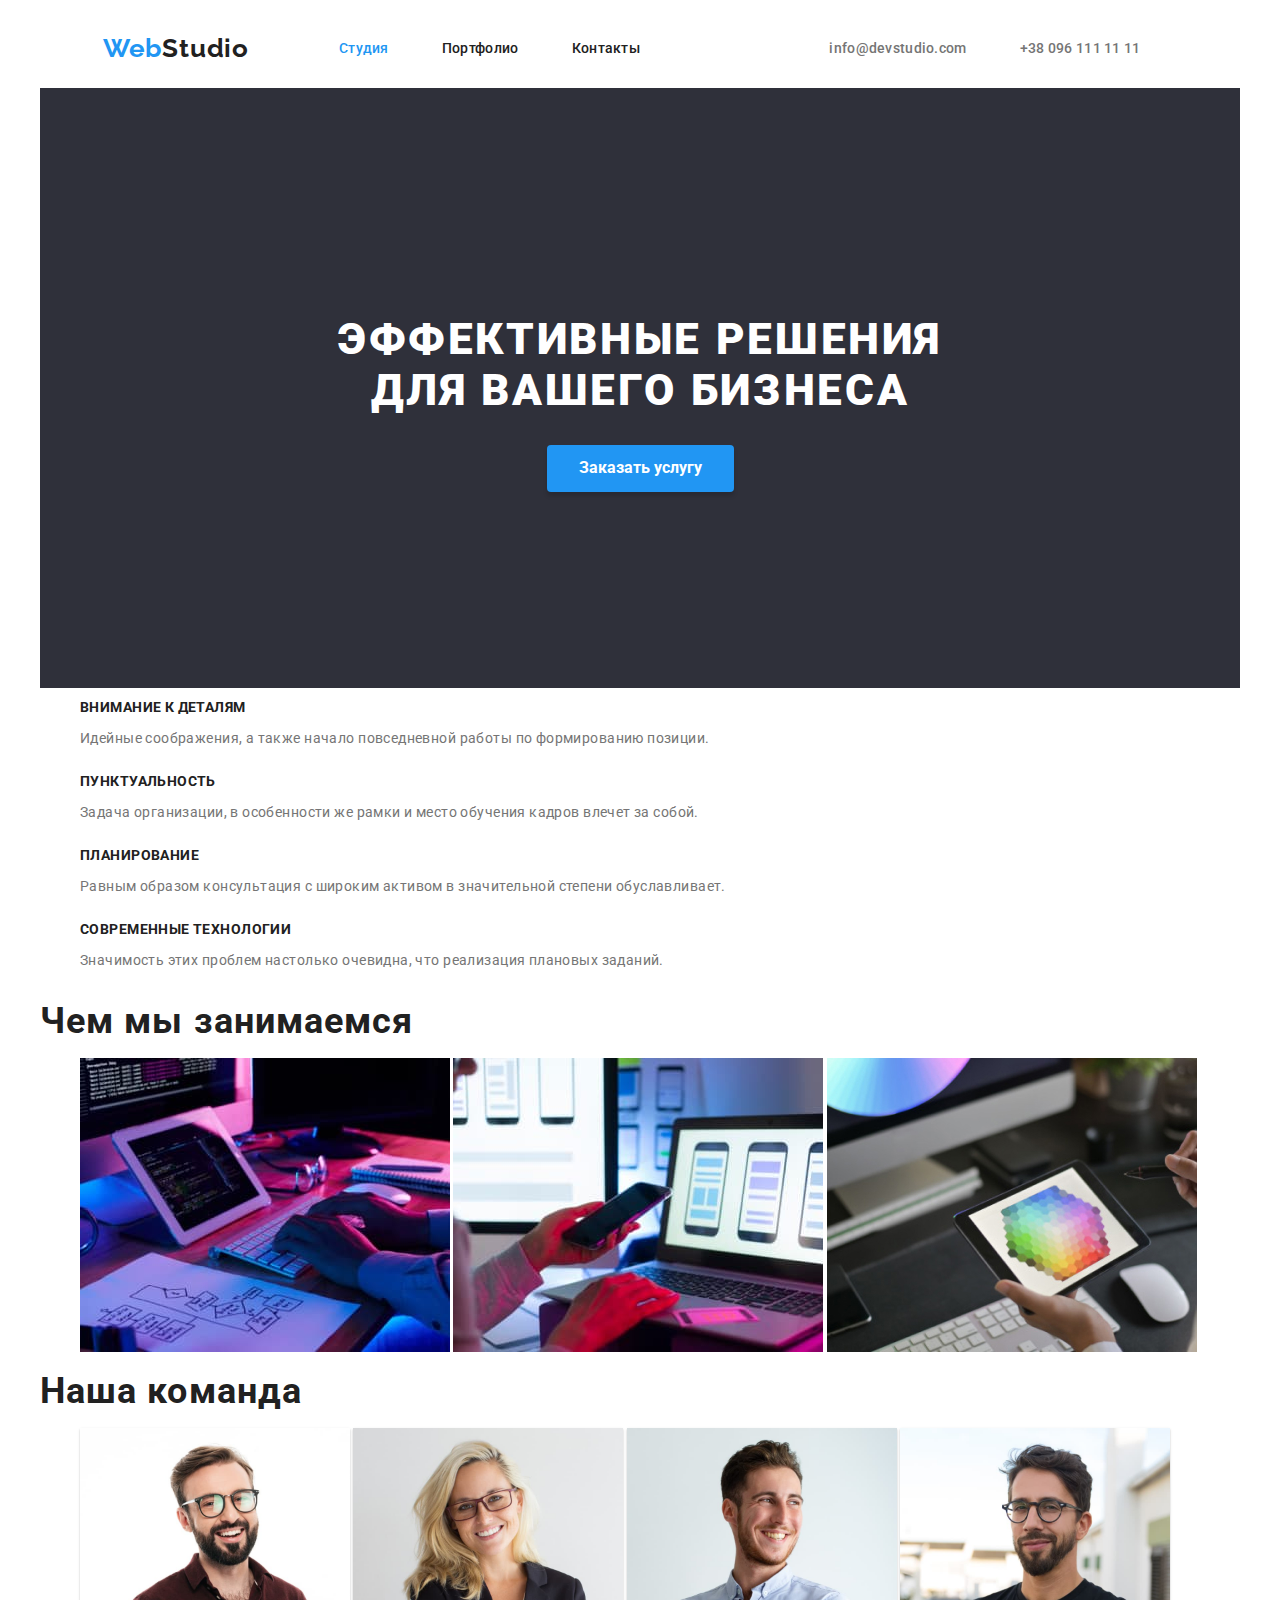
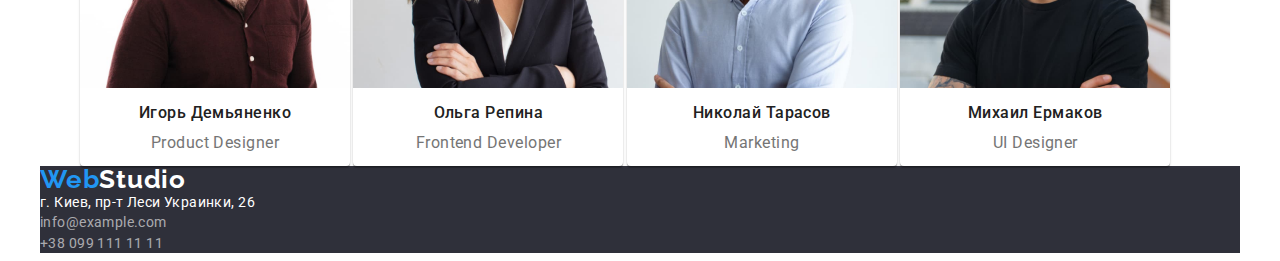
==== commit 5272d18b: "hw3_1" ====
--- a/index.html
+++ b/index.html
@@ -1,8 +1,11 @@
 <!DOCTYPE html>
 <html lang="ru">
 
+
 <head>
     <link rel="stylesheet" href="./css/styles.css" />
+    <link rel="stylesheet" href="./css/block.css" />
+
     <meta charset="UTF-8">
     <meta http-equiv="X-UA-Compatible" content="IE=edge">
     <meta name="viewport" content="width=device-width, initial-scale=1.0">
@@ -10,28 +13,36 @@
 </head>
 
 <body class="backgraund">
-    <header>
+    <div class="container">
+    <header class="header">
         <!-- Создаем шапку -->
-        <a class="logo" href="./index.html"><span class="prefix">Web</span>Studio</a>
-        <nav>
-            <ul class="header-menu">
-                <li><a class="active" href="./index.html">Студия</a></li>
-                <li><a class="primary-link" href="./portfolio.html">Портфолио</a></li>
-                <li><a class="primary-link" href="">Контакты</a></li>
+        <div class="part half-one">
+            <div>
+                <a class="logo" href="./index.html"><span class="prefix">Web</span>Studio</a>
+            </div>
+            <div>
+                <nav>
+                    <ul class="header-menu">
+                        <li><a class="active" href="./index.html">Студия</a></li>
+                        <li><a class="primary-link" href="./portfolio.html">Портфолио</a></li>
+                        <li><a class="primary-link" href="">Контакты</a></li>
+                    </ul>
+                </nav>
+            </div>
+        </div>
+        <div class="part half-two">
+            <ul class="header-contact">
+                <li><a class="secondary-link " href="mailto:info@devstudio.com">info@devstudio.com</a></li>
+                <li><a class="secondary-link" href="tel:+380961111111">+38 096 111 11 11</a></li>
             </ul>
-        </nav>
-
-        <ul class="header-contact">
-            <li><a class="secondary-link " href="mailto:info@devstudio.com">info@devstudio.com</a></li>
-            <li><a class="secondary-link" href="tel:+380961111111">+38 096 111 11 11</a></li>
-        </ul>
+        </div>
     </header>
 
     <main>
 
-        <section class="hero-banner">
-            <h1 class="primary-title">Эффективные решения для вашего бизнеса</h1>
-            <button type="button" class="primary-btn">Заказать услугу</button>
+        <section class="hero-banner section-box-1">
+            <h1 class="primary-title section-box-1_text">Эффективные решения для вашего бизнеса</h1>
+            <button type="button" class="primary-btn section-box-1_button">Заказать услугу</button>
         </section>
 
         <section>
@@ -110,5 +121,5 @@
             <a class="secondary-link lighter" href="tel:+380991111111">+38 099 111 11 11</a>
         </address>
     </footer>
-
-</body>+</div>
+</body>
--- a/css/styles.css
+++ b/css/styles.css
@@ -1,4 +1,5 @@
 @import url("https://fonts.googleapis.com/css2?family=Raleway:wght@700&family=Roboto:ital,wght@0,500;0,700;1,400;1,900&display=swap");
+@import url("https://necolas.github.io/normalize.css/latest/normalize.css");
 
 :root {
   --primary-text-color: #212121;
@@ -36,6 +37,8 @@
 
 ul {
   list-style-type: none;
+  margin-block-start: 0;
+  margin-block-end: 0;
 }
 
 ul li {
--- a/css/block.css
+++ b/css/block.css
@@ -0,0 +1,54 @@
+*,
+*::before,
+*::after {
+  box-sizing: border-box;
+}
+
+body {
+  display: flex;
+  justify-content: center;
+}
+
+.container {
+  width: 1200px;
+}
+
+.section-box-1 {
+  height: 600px;
+  display: flex;
+  flex-direction: column;
+  justify-content: center;
+  align-items: center;
+}
+
+.header {
+  height: 80px;
+  display: flex;
+  align-items: center;
+}
+
+.section-box-1_text {
+  width: 696px;
+}
+
+.header .part {
+  flex: 1;
+  display: flex;
+}
+
+.half-one {
+  justify-content: end;
+}
+
+.half-two {
+  justify-content: center;
+}
+
+.header ul li {
+  margin-left: 50px;
+}
+
+.half-one div:nth-child(2) {
+  display: flex;
+  align-items: center;
+}
